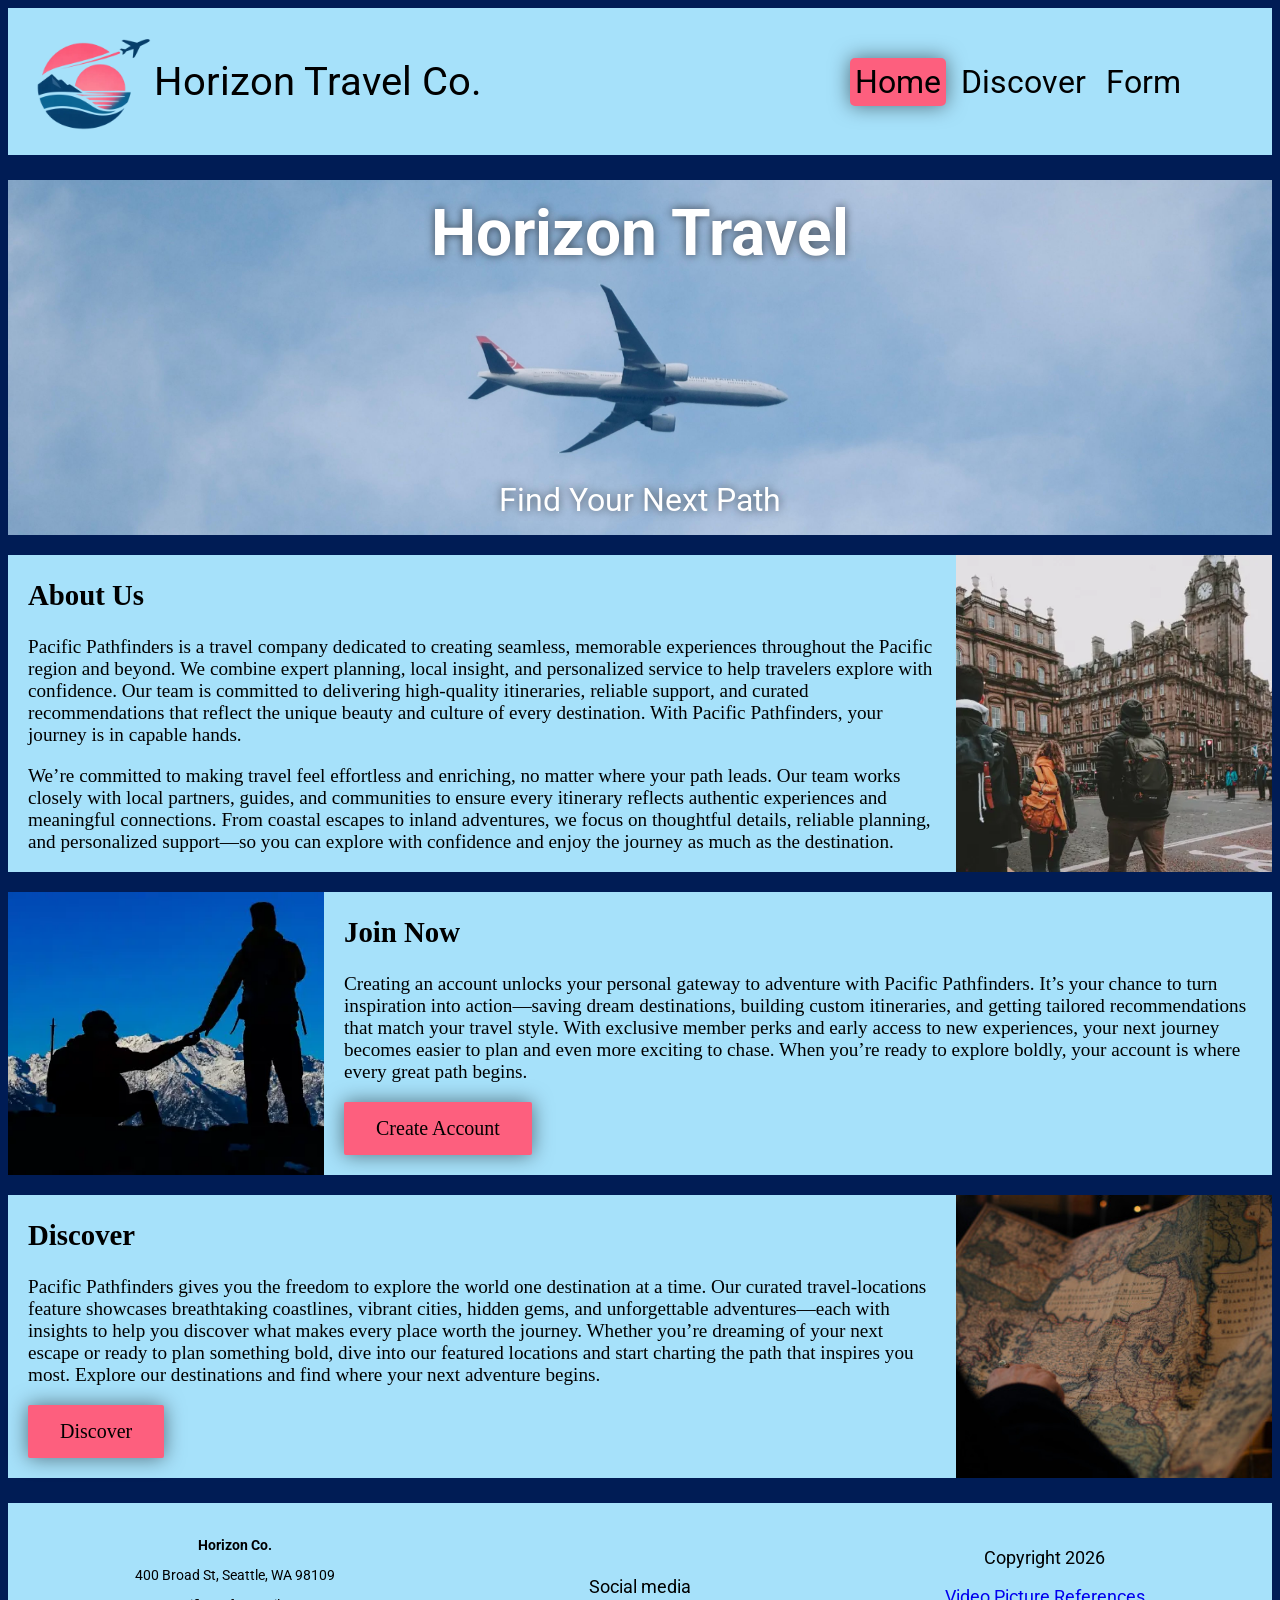
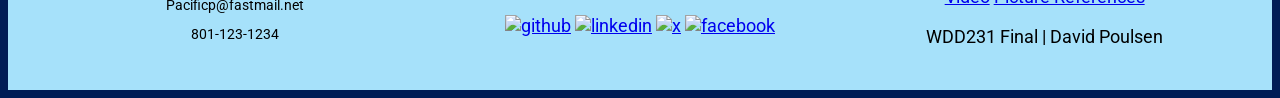
==== project/index.html @ b4367acd "Push" ====
<!DOCTYPE html>
<html lang="en">
<head>
    <meta charset="UTF-8">
    <meta name="viewport" content="width=device-width, initial-scale=1.0">
    <title>Pacific Pathfinders | Home page</title>
    <meta name="author" content="David Poulsen">
    <meta name="description" content="Discover stunning Pacific Northwest destinations, travel tips, and curated guides to help you plan meaningful adventures with Pacific Pathfinders.">

    <link href="styles/large.css" rel="stylesheet">
    <link href="styles/small.css" rel="stylesheet">
    <link rel="icon" type="image/x-icon" href="images/icon.ico">

    <link rel="preconnect" href="https://fonts.googleapis.com">
    <link rel="preconnect" href="https://fonts.gstatic.com" crossorigin>
    <link href="https://fonts.googleapis.com/css2?family=Archivo+Black&family=Roboto:ital,wght@0,100..900;1,100..900&display=swap" rel="stylesheet">

    <script src="scripts/toggle.js" defer></script>

    <meta property="og:title" content="Pacific Pathfinders">
    <meta property="og:image" content="https://github.com/AllanRedflame/wdd231/blob/main/final/images/space-needle.jpg?raw=true">
    <meta property="og:description" content="Website for Pacific Pathfinders. Discover locations and sign up for our services.">
    <meta property="og:url" content="https://allanredflame.github.io/wdd231/final/index.html">

    
</head>
<body>
    <header>
        <img src="images/horizon-travel-co.webp" alt="company logo">
        <span>Horizon Travel Co.</span>

        <button id="nav-toggle" aria-expanded="false" aria-controls="nav-menu">&#9776;</button>

        <nav id="nav-menu">
            <a href="index.html" id="home-a">Home</a>      
            <a href="discover.html">Discover</a>
            <a href="form.html">Form</a>
        </nav>

    </header>

    <main>

        <div class="hero-wrapper">
            <img src="images/hero.webp" alt="Hero Image" id="hero-img">

            <div id="hero-overlay">
            <h1>Horizon Travel</h1>
            <p class="cta-text">Find Your Next Path</p>
        </div>

        </div>


        <div id="about-div">
            <div>
                <h2>About Us</h2>
                <p>
                    Pacific Pathfinders is a travel company dedicated to creating 
                    seamless, memorable experiences throughout the Pacific region 
                    and beyond. We combine expert planning, local insight, and 
                    personalized service to help travelers explore with confidence. 
                    Our team is committed to delivering high‑quality itineraries, 
                    reliable support, and curated recommendations that reflect the 
                    unique beauty and culture of every destination. With Pacific 
                    Pathfinders, your journey is in capable hands.
                </p>

                <p>We’re committed to making travel feel effortless and enriching, 
                    no matter where your path leads. Our team works closely with 
                    local partners, guides, and communities to ensure every itinerary 
                    reflects authentic experiences and meaningful connections. 
                    From coastal escapes to inland adventures, we focus on thoughtful 
                    details, reliable planning, and personalized support—so you can 
                    explore with confidence and enjoy the journey as much as the 
                    destination.
                </p>
            </div>

            <img src="images/people-travel.webp" alt="Travel Photo" id="travel-photo" loading="lazy">
        </div>

        <div id="join-div">
            <img src="images/hikers.webp" alt="Hiker Image" id="hiker-photo" loading="lazy">

            <div>

                <h2>Join Now</h2>
                <p>
                    Creating an account unlocks your personal gateway to adventure with 
                    Pacific Pathfinders. It’s your chance to turn inspiration into 
                    action—saving dream destinations, building custom itineraries, and 
                    getting tailored recommendations that match your travel style. With 
                    exclusive member perks and early access to new experiences, your next 
                    journey becomes easier to plan and even more exciting to chase. 
                    When you’re ready to explore boldly, your account is where every 
                    great path begins.
                </p>
                <a href="form.html">Create Account</a>
            </div>
        </div>

        <div id="discover-div">

            <div>
                <h2>Discover</h2>

                <p>Pacific Pathfinders gives you the freedom to explore the world one 
                    destination at a time. Our curated travel‑locations feature showcases 
                    breathtaking coastlines, vibrant cities, hidden gems, and unforgettable 
                    adventures—each with insights to help you discover what makes every 
                    place worth the journey. Whether you’re dreaming of your next escape 
                    or ready to plan something bold, dive into our featured locations and 
                    start charting the path that inspires you most. Explore our destinations 
                    and find where your next adventure begins.
                </p>

                <a href="discover.html">Discover</a>
            </div>



            <img src="images/map-img.webp" alt="Map Image" id="map-photo" loading="lazy">

        </div>
    </main>

    <footer>
        <div id="footer-contact-info">
            <b>Horizon Co.</b>
            <p>400 Broad St, Seattle, WA 98109</p>
            <p>Pacificp@fastmail.net</p>
            <p>801-123-1234</p>
        </div>

        <div id="social-div">
            <p>Social media</p>
            <a href="https://github.com/AllanRedflame/wdd231"><img src="../images/github.svg" alt="github" id="github-icon"></a>
            <a href="https://www.linkedin.com/feed"><img src="../images/linkedin.svg" alt="linkedin" id="linkedin-icon"></a>
            <a href="https://x.com/"><img src="../images/xwebsite.svg" alt="x" id="x-icon"></a>
            <a href="https://www.facebook.com"><img src="../images/facebook.svg" alt="facebook" id="facebook-icon"></a>
        </div>

        <div id="copyright">
            <p>Copyright 2026</p>
            <a href="https://youtu.be/yFrEBeFDICo">Video</a>
            <a href="reference.html">Picture References</a>
            <p>WDD231 Final | David Poulsen</p>
        </div>

    </footer>
</body>
</html>
---- project/styles/large.css ----
@media only screen and (min-width: 800px) {

    :root {
        --main-color: #A6e1fa;
        --accent-color: #fd5f7e;
        --second-accent: #001c55;
        --main-font: "Roboto", sans-serif;
        --second-font: "Roboto", sans-serif;
    }

    header {
        background-color: var(--main-color);
        padding: 25px;
        display: flex;
        align-items: center;
        font-family: var(--main-font);
        margin-bottom: 25px;
    }

    header span {
        font-size: 250%;
    }

    #home-a {
        background-color: var(--accent-color);
        border-radius: 5px;
        box-shadow: 0 0 20px rgba(0, 0, 0, 0.5);

    }

    nav {
        margin-left: auto;
        margin-right: 5%;
        font-size: 200%;
    }

    nav a {
        padding: 5px;
        text-decoration: none;
        color: black;
        transition: 0.2s;
    }

    nav a:hover {
        background-color: var(--accent-color);
        border-radius: 5px;
        transition: 0.2s;
        box-shadow: 0 0 20px rgba(0, 0, 0, 0.5);


    }

    #hero-img {
        width: 100%;
    }

    header img {
        width: 10%;
    }

    main {
        margin-bottom: 25px;
    }

    main {
        position: relative;
        width: 100%;
    }

    .hero-wrapper {
        position: relative;
        width: 100%;
        margin: 0 auto;
        /* optional centering */
    }

    #hero-img {
        width: 100%;
        height: auto;
        display: block;
        margin-bottom: 20px;
        transition: 0.3s;

    }

    #hero-img:hover {
        opacity: 0.7;
        transition: 0.3s;
    }

    #hero-overlay {
        position: absolute;
        inset: 0;
        /* overlay matches image size */
        display: flex;
        flex-direction: column;
        justify-content: space-between;
        /* h1 at top, p at bottom */
        padding: 1rem;
        color: white;
        text-shadow: 0 0 10px rgba(0, 0, 0, 0.6);
        pointer-events: none;
        text-align: center;
        font-size: 200%;
        font-family: var(--main-font);
    }

    #hero-overlay h1,
    #hero-overlay p {
        margin: 0;
    }

    body {
        background-color: var(--second-accent);
    }

    footer {
        display: grid;
        grid-template-columns: 1fr 1fr 1fr;
        background-color: var(--main-color);
        font-family: var(--main-font);
        padding: 25px;
        font-size: 115%;
        align-items: center;
    }

    #video-link,
    #copyright,
    #social-div {
        margin-left: auto;
        margin-right: auto;
        text-align: center;
    }

    #footer-contact-info {
        text-align: center;
        font-size: 75%;
    }

    #social-div img:hover {
        transform: scale(1.2);
        transition: 0.3s;

    }

    #social-div a {

        transition: 0.3s;
    }

    #social-div img {
        width: 50px;
        transition: 0.3s;

    }

    #about-div {
        display: grid;
        grid-template-columns: 3fr 1fr;
        margin-bottom: 20px;

    }

    #about-div div {
        background-color: var(--main-color);
        font-size: 120%;
        padding-left: 20px;
        padding-right: 20px;

    }

    #travel-photo {

        width: 100%;
        height: auto;
        object-fit: cover;
        display: block;

        height: 100%;
        margin-left: auto;
        transition: 0.3s;
        background-color: var(--accent-color);
    }

    #travel-photo:hover {
        opacity: 0.7;
        transition: 0.3s;
    }

    #map-photo:hover {
        opacity: 0.7;
        transition: 0.3s;
    }

    #map-photo {
        width: 100%;
        height: auto;
        object-fit: cover;
        display: block;

        height: 100%;
        margin-left: auto;
        transition: 0.3s;
        background-color: var(--accent-color);
    }

    #hiker-photo:hover {
        opacity: 0.7;
        transition: 0.3s;
    }

    #hiker-photo {
        width: 100%;
        height: auto;
        object-fit: cover;
        display: block;

        height: 100%;
        margin-left: auto;
        transition: 0.3s;
        background-color: var(--accent-color);
    }

    #join-div {
        display: grid;
        grid-template-columns: 1fr 3fr;
        margin-bottom: 20px;
        font-size: 120%;
    }

    #join-div div {
        background-color: var(--main-color);
        padding-left: 20px;
        padding-right: 20px;
        padding-bottom: 20px;
    }


    #join-div a {
        background-color: var(--accent-color);
        border: none;
        padding: 15px 32px;
        text-align: center;
        text-decoration: none;
        display: inline-block;
        font-size: 20px;
        cursor: pointer;
        transition: 0.3s;
        box-shadow: 0 0 20px rgba(0, 0, 0, 0.5);
        border-radius: 2px;
        text-decoration: none;
        color: black;
    }

    #join-div a:hover {
        background-color: #fd5f7e;
        transition: 0.3s;

    }

    #discover-div {
        display: grid;
        grid-template-columns: 3fr 1fr;
        font-size: 120%;
    }

    #discover-div div {
        background-color: var(--main-color);
        padding-left: 20px;
        padding-right: 20px;
        padding-bottom: 20px;
    }

    #discover-div a {
        background-color: var(--accent-color);
        border: none;
        padding: 15px 32px;
        text-align: center;
        text-decoration: none;
        display: inline-block;
        font-size: 20px;
        cursor: pointer;
        transition: 0.3s;
        box-shadow: 0 0 20px rgba(0, 0, 0, 0.5);
        border-radius: 2px;
    }

    #discover-div a:hover {
        background-color: #fe4369;
        transition: 0.3s;
    }

    #discover-div a {
        text-decoration: none;
        color: black;
    }

    #nav-toggle {
        display: none;
    }

    #nav-toggle {
        display: none;
    }

    #nav-menu {
        display: flex !important;
        flex-direction: row;
        gap: 10px;
    }



































    #locations-section {
        padding: 2rem;
        color: white;
        font-family: var(--second-font);
    }

    #locations-container {
        display: grid;
        grid-template-columns: repeat(auto-fit, minmax(260px, 1fr));
        gap: 1.5rem;
        margin-top: 1.5rem;
    }










    .location-card {
        background-color: var(--main-color);
        padding: 1.5rem;
        border-radius: 10px;
        box-shadow: 0 0 15px rgba(0, 0, 0, 0.25);
        transition: transform 0.3s ease, box-shadow 0.3s ease;
        color: black;
    }

    .location-card:hover {
        transform: translateY(-5px);
        box-shadow: 0 0 25px rgba(0, 0, 0, 0.35);
    }

    .location-card h3 {
        font-family: var(--main-font);
        margin-bottom: 0.5rem;
        font-size: 1.4rem;
    }

    .location-card p {
        margin: 0.3rem 0;
        font-size: 1rem;
    }

    .location-card button {
        margin-top: 0.8rem;
        padding: 10px 15px;
        border: none;
        border-radius: 5px;
        cursor: pointer;
        font-family: var(--second-font);
        font-size: 1rem;
        transition: 0.3s;
    }

    .details-btn {
        background-color: var(--second-accent);
        color: white;
    }

    .details-btn:hover {
        background-color: #44c7c7;
    }

    .favorite-btn {
        background-color: var(--accent-color);
        color: white;
        margin-left: 10px;
    }

    .favorite-btn:hover {
        background-color: #003077;
    }


    .modal {
        position: fixed;
        inset: 0;
        background: rgba(0, 0, 0, 0.6);
        display: flex;
        justify-content: center;
        align-items: center;
        opacity: 0;
        pointer-events: none;
        transition: opacity 0.3s ease;
        z-index: 2000;
    }

    .modal.open {
        opacity: 1;
        pointer-events: auto;
    }

    .modal-content {
        background-color: var(--main-color);
        padding: 2rem;
        border-radius: 10px;
        width: 90%;
        max-width: 450px;
        box-shadow: 0 0 25px rgba(0, 0, 0, 0.4);
        animation: modalSlide 0.3s ease;
    }

    @keyframes modalSlide {
        from {
            transform: translateY(-20px);
            opacity: 0;
        }

        to {
            transform: translateY(0);
            opacity: 1;
        }
    }

    #modal-close {
        background: none;
        border: none;
        font-size: 2rem;
        float: right;
        cursor: pointer;
        color: var(--accent-color);
    }

    #modal-title {
        font-family: var(--main-font);
        font-size: 1.8rem;
        margin-bottom: 1rem;
    }

    .modal-content p {
        font-size: 1.1rem;
        margin: 0.5rem 0;
    }

    #locations-section {
        padding: 2rem;
        color: white;
        font-family: var(--second-font);
    }

    #locations-container {
        display: grid;
        grid-template-columns: repeat(auto-fit, minmax(260px, 1fr));
        gap: 1.5rem;
        margin-top: 1.5rem;
    }

    .location-card {
        background-color: var(--main-color);
        padding: 1.5rem;
        border-radius: 10px;
        box-shadow: 0 0 15px rgba(0, 0, 0, 0.25);
        transition: transform 0.3s ease, box-shadow 0.3s ease;
        color: black;
    }

    .location-card:hover {
        transform: translateY(-5px);
        box-shadow: 0 0 25px rgba(0, 0, 0, 0.35);
    }

    .location-card h3 {
        font-family: var(--main-font);
        margin-bottom: 0.5rem;
        font-size: 1.4rem;
    }

    .location-card p {
        margin: 0.3rem 0;
        font-size: 1rem;
    }

    .location-card button {
        margin-top: 0.8rem;
        padding: 8px 13px;
        border: none;
        border-radius: 5px;
        cursor: pointer;
        font-family: var(--second-font);
        font-size: 1rem;
        transition: 0.3s;
    }

    .details-btn {
        background-color: var(--second-accent);
        color: white;
    }

    .details-btn:hover {
        background-color: #44c7c7;
    }

    .favorite-btn {
        background-color: var(--accent-color);
        color: white;
        margin-left: 10px;
    }

    .favorite-btn:hover {
        background-color: #003077;
    }

    .modal {
        position: fixed;
        inset: 0;
        background: rgba(0, 0, 0, 0.6);
        display: flex;
        justify-content: center;
        align-items: center;
        opacity: 0;
        pointer-events: none;
        transition: opacity 0.3s ease;
        z-index: 2000;
    }

    .modal.open {
        opacity: 1;
        pointer-events: auto;
    }

    .modal-content {
        background-color: var(--main-color);
        padding: 2rem;
        border-radius: 10px;
        width: 90%;
        max-width: 450px;
        box-shadow: 0 0 25px rgba(0, 0, 0, 0.4);
        animation: modalSlide 0.3s ease;
    }

    @keyframes modalSlide {
        from {
            transform: translateY(-20px);
            opacity: 0;
        }

        to {
            transform: translateY(0);
            opacity: 1;
        }
    }

    #modal-close {
        background: none;
        border: none;
        font-size: 2rem;
        float: right;
        cursor: pointer;
        color: var(--accent-color);
    }

    #modal-title {
        font-family: var(--main-font);
        font-size: 1.8rem;
        margin-bottom: 1rem;
    }

    .modal-content p {
        font-size: 1.1rem;
        margin: 0.5rem 0;
    }

    #discover-a {
        background-color: var(--accent-color);
        border-radius: 5px;
        color: white;
    }

    #form-a {
        background-color: var(--accent-color);
        border-radius: 5px;
        color: white;
    }

    #join-main {
        background-color: var(--main-color);
        padding: 2rem;
        max-width: 600px;
        margin: 0 auto;
        display: grid;
        grid-template-columns: 1fr;
        gap: 1rem;
        padding: 3rem 6rem;
        margin-bottom: 40px;
    }

    #locations-section h1 {
        text-align: center;
        background-color: var(--main-color);
        color: black;
        margin-left: 35%;
        margin-right: 35%;
        padding: 10px;
        border-radius: 4px;
        ;
    }

    .input-box,
    label {
        font-family: var(--second-font);
        color: black;
    }

    input[type="text"],
    input[type="email"],
    input[type="password"] {
        width: 100%;
        padding: 12px 14px;
        margin-top: 6px;
        margin-bottom: 16px;
        border: 2px solid var(--main-color);
        border-radius: 6px;
        background-color: #f8f8f8;
        font-size: 1rem;
        font-family: var(--second-font);
        transition: border-color 0.3s ease, box-shadow 0.3s ease;
    }

    #submit-button {
        background-color: var(--accent-color);
        border: none;
        padding: 15px 32px;
        text-align: center;
        text-decoration: none;
        display: inline-block;
        font-size: 16px;
        cursor: pointer;
        transition: 0.3s;
        box-shadow: 0 0 20px rgba(0, 0, 0, 0.5);
        border-radius: 2px;
    }

    #thank-you-div {
        background-color: var(--main-color);
        text-align: center;
        padding: 10px;
    }


}
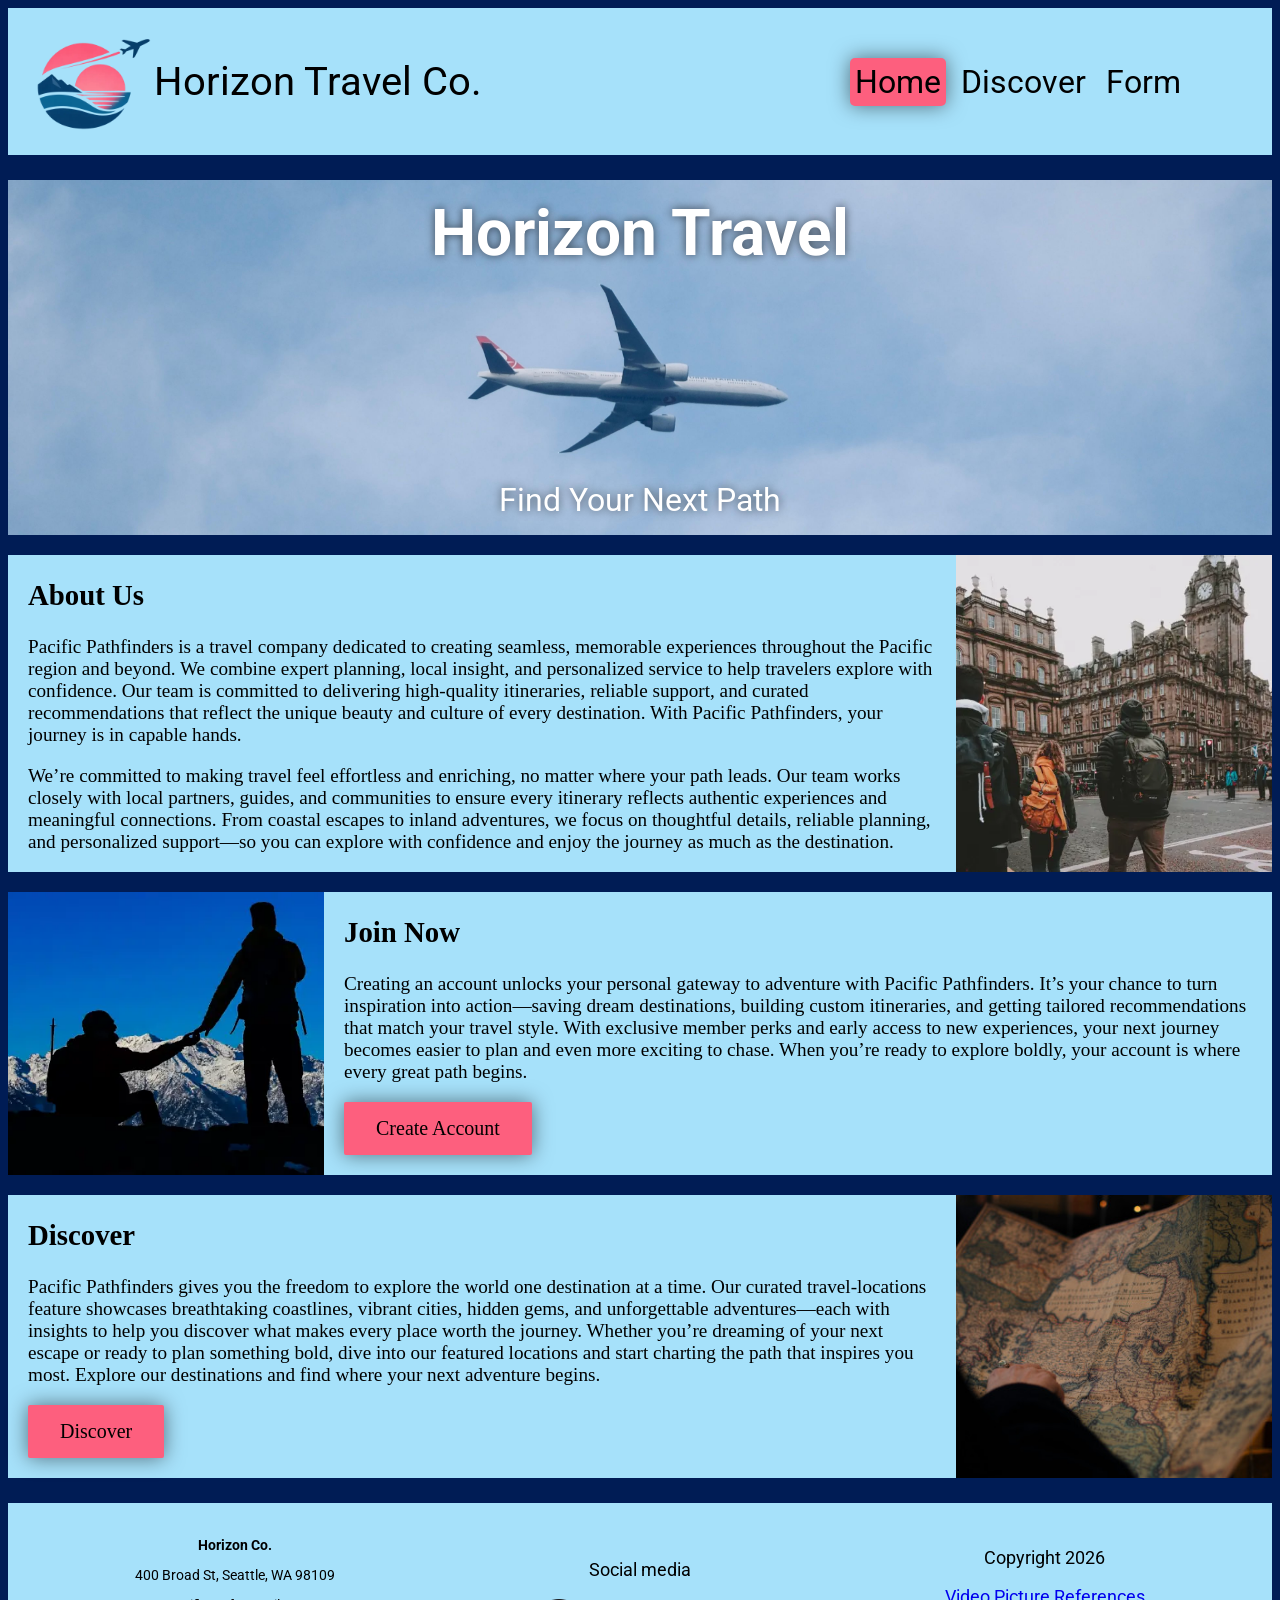
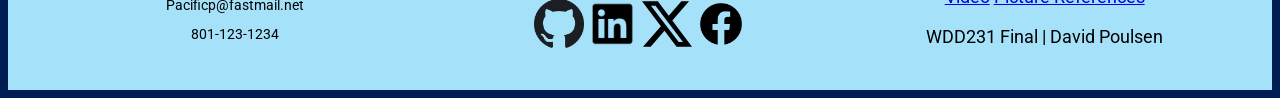
==== commit cb14b132: "Fixing icon tags" ====
--- a/project/index.html
+++ b/project/index.html
@@ -135,10 +135,10 @@
 
         <div id="social-div">
             <p>Social media</p>
-            <a href="https://github.com/AllanRedflame/wdd231"><img src="../images/github.svg" alt="github" id="github-icon"></a>
-            <a href="https://www.linkedin.com/feed"><img src="../images/linkedin.svg" alt="linkedin" id="linkedin-icon"></a>
-            <a href="https://x.com/"><img src="../images/xwebsite.svg" alt="x" id="x-icon"></a>
-            <a href="https://www.facebook.com"><img src="../images/facebook.svg" alt="facebook" id="facebook-icon"></a>
+            <a href="https://github.com/AllanRedflame/wdd231"><img src="images/github.svg" alt="github" id="github-icon"></a>
+            <a href="https://www.linkedin.com/feed"><img src="images/linkedin.svg" alt="linkedin" id="linkedin-icon"></a>
+            <a href="https://x.com/"><img src="images/xwebsite.svg" alt="x" id="x-icon"></a>
+            <a href="https://www.facebook.com"><img src="images/facebook.svg" alt="facebook" id="facebook-icon"></a>
         </div>
 
         <div id="copyright">
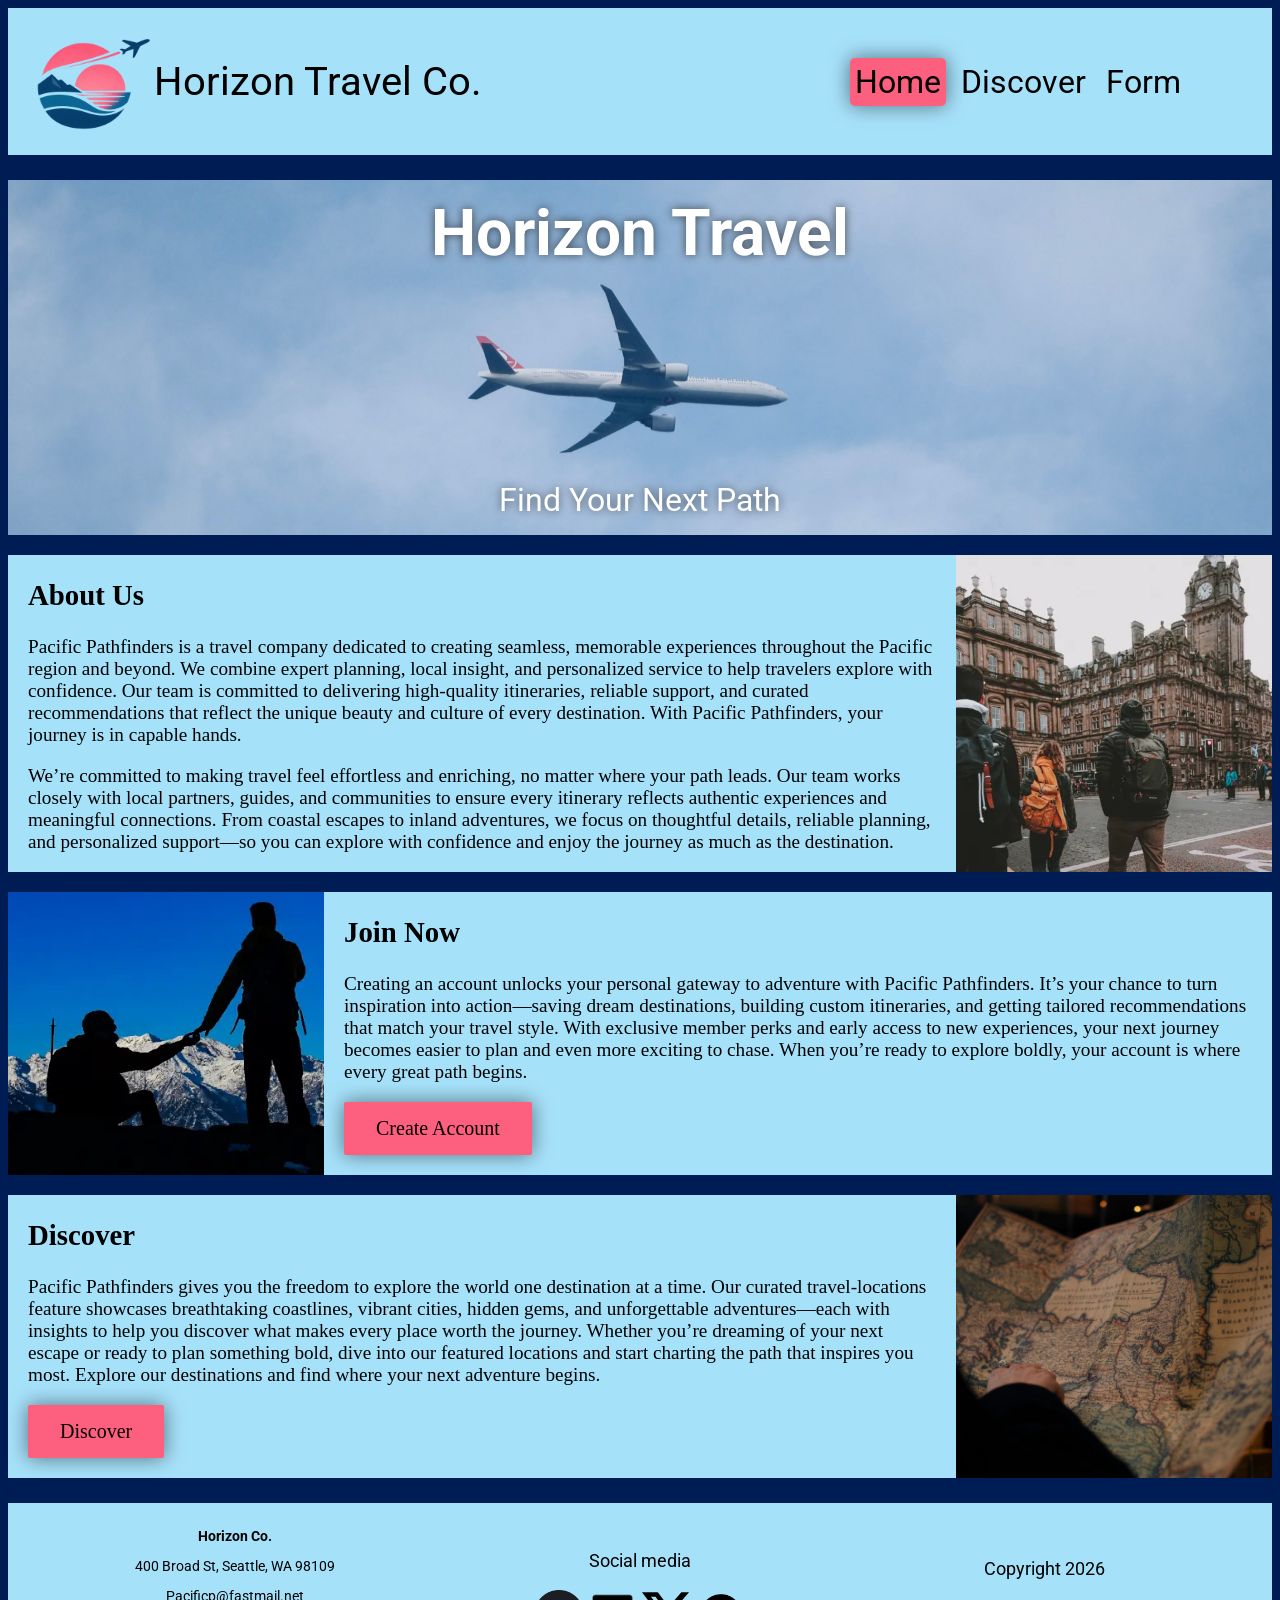
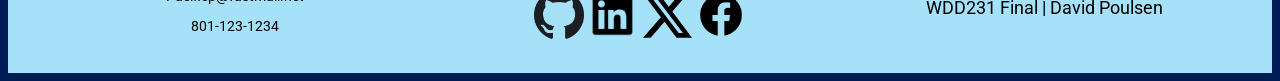
==== commit 9c33779b: "Deleting a few more tags" ====
--- a/project/index.html
+++ b/project/index.html
@@ -143,8 +143,7 @@
 
         <div id="copyright">
             <p>Copyright 2026</p>
-            <a href="https://youtu.be/yFrEBeFDICo">Video</a>
-            <a href="reference.html">Picture References</a>
+
             <p>WDD231 Final | David Poulsen</p>
         </div>
 
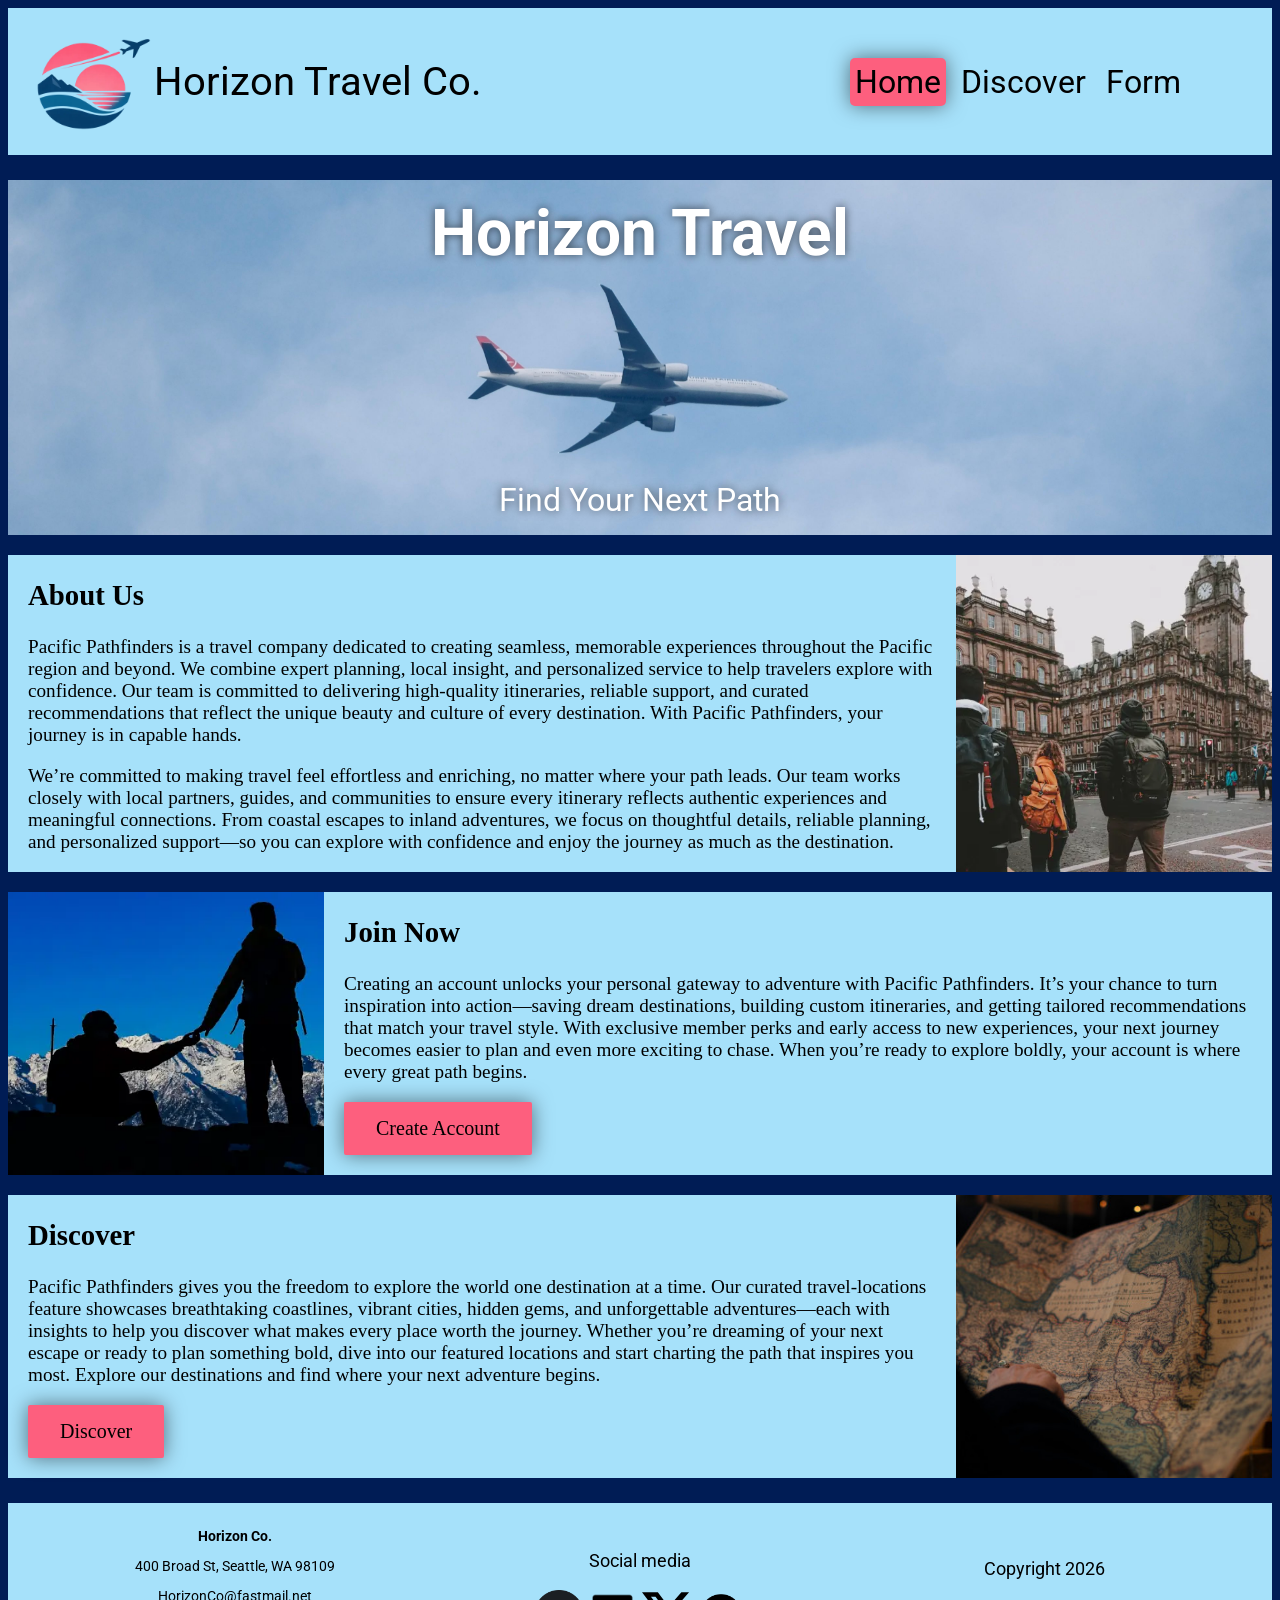
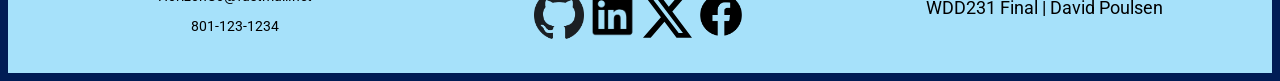
==== commit bd666f1a: "Updating more elements in footer" ====
--- a/project/index.html
+++ b/project/index.html
@@ -17,10 +17,10 @@
 
     <script src="scripts/toggle.js" defer></script>
 
-    <meta property="og:title" content="Pacific Pathfinders">
-    <meta property="og:image" content="https://github.com/AllanRedflame/wdd231/blob/main/final/images/space-needle.jpg?raw=true">
-    <meta property="og:description" content="Website for Pacific Pathfinders. Discover locations and sign up for our services.">
-    <meta property="og:url" content="https://allanredflame.github.io/wdd231/final/index.html">
+    <meta property="og:title" content="Horizon Travel Co.">
+    <meta property="og:image" content="https://allanredflame.github.io/wdd131/project/images/space-needle.webp">
+    <meta property="og:description" content="Website for Horizon Travel Co.. Discover locations and sign up for our services.">
+    <meta property="og:url" content="https://allanredflame.github.io/wdd131/project/index.html">
 
     
 </head>
@@ -129,16 +129,16 @@
         <div id="footer-contact-info">
             <b>Horizon Co.</b>
             <p>400 Broad St, Seattle, WA 98109</p>
-            <p>Pacificp@fastmail.net</p>
+            <p>HorizonCo@fastmail.net</p>
             <p>801-123-1234</p>
         </div>
 
         <div id="social-div">
             <p>Social media</p>
-            <a href="https://github.com/AllanRedflame/wdd231"><img src="images/github.svg" alt="github" id="github-icon"></a>
-            <a href="https://www.linkedin.com/feed"><img src="images/linkedin.svg" alt="linkedin" id="linkedin-icon"></a>
-            <a href="https://x.com/"><img src="images/xwebsite.svg" alt="x" id="x-icon"></a>
-            <a href="https://www.facebook.com"><img src="images/facebook.svg" alt="facebook" id="facebook-icon"></a>
+            <a href="https://github.com/AllanRedflame/wdd231"><img src="images/github.svg" alt="github" id="github-icon" loading="lazy"></a>
+            <a href="https://www.linkedin.com/feed"><img src="images/linkedin.svg" alt="linkedin" id="linkedin-icon" loading="lazy"></a>
+            <a href="https://x.com/"><img src="images/xwebsite.svg" alt="x" id="x-icon" loading="lazy"></a>
+            <a href="https://www.facebook.com"><img src="images/facebook.svg" alt="facebook" id="facebook-icon" loading="lazy"></a>
         </div>
 
         <div id="copyright">
--- a/project/styles/large.css
+++ b/project/styles/large.css
@@ -5,7 +5,6 @@
         --accent-color: #fd5f7e;
         --second-accent: #001c55;
         --main-font: "Roboto", sans-serif;
-        --second-font: "Roboto", sans-serif;
     }
 
     header {
@@ -346,7 +345,7 @@
     #locations-section {
         padding: 2rem;
         color: white;
-        font-family: var(--second-font);
+        font-family: var(--main-font);
     }
 
     #locations-container {
@@ -396,7 +395,7 @@
         border: none;
         border-radius: 5px;
         cursor: pointer;
-        font-family: var(--second-font);
+        font-family: var(--main-font);
         font-size: 1rem;
         transition: 0.3s;
     }
@@ -412,7 +411,7 @@
 
     .favorite-btn {
         background-color: var(--accent-color);
-        color: white;
+        color: black;
         margin-left: 10px;
     }
 
@@ -484,7 +483,7 @@
     #locations-section {
         padding: 2rem;
         color: white;
-        font-family: var(--second-font);
+        font-family: var(--main-font);
     }
 
     #locations-container {
@@ -525,7 +524,7 @@
         border: none;
         border-radius: 5px;
         cursor: pointer;
-        font-family: var(--second-font);
+        font-family: var(--main-font);
         font-size: 1rem;
         transition: 0.3s;
     }
@@ -612,13 +611,13 @@
     #discover-a {
         background-color: var(--accent-color);
         border-radius: 5px;
-        color: white;
+        color: black;
     }
 
     #form-a {
         background-color: var(--accent-color);
         border-radius: 5px;
-        color: white;
+        color: black;
     }
 
     #join-main {
@@ -646,7 +645,7 @@
 
     .input-box,
     label {
-        font-family: var(--second-font);
+        font-family: var(--main-font);
         color: black;
     }
 
@@ -661,7 +660,7 @@
         border-radius: 6px;
         background-color: #f8f8f8;
         font-size: 1rem;
-        font-family: var(--second-font);
+        font-family: var(--main-font);
         transition: border-color 0.3s ease, box-shadow 0.3s ease;
     }
 
--- a/project/styles/small.css
+++ b/project/styles/small.css
@@ -0,0 +1,471 @@
+@media screen and (max-width: 799px) {
+
+    :root {
+        --main-color: #A6e1fa;
+        --accent-color: #fd5f7e;
+        --second-accent: #001c55;
+        --main-font: "Roboto", sans-serif;
+
+    }
+
+    header {
+        background-color: var(--main-color);
+        padding: 25px;
+        display: flex;
+        align-items: center;
+        font-family: var(--main-font);
+        margin-bottom: 25px;
+        position: relative;
+    }
+
+    header span {
+        font-size: 100%;
+    }
+
+    #home-a {
+        background-color: var(--accent-color);
+        border-radius: 5px;
+        color: white;
+    }
+
+    nav {
+        margin-left: auto;
+        margin-right: 5%;
+        font-size: 55%;
+    }
+
+    nav a {
+        padding: 5px;
+        text-decoration: none;
+        color: black;
+        transition: 0.2s;
+    }
+
+    #hero-img {
+        width: 100%;
+    }
+
+    header img {
+        width: 15%;
+    }
+
+    main {
+        margin-bottom: 25px;
+        position: relative;
+        width: 100%;
+    }
+
+    .hero-wrapper {
+        position: relative;
+        width: 100%;
+        margin: 0 auto;    /* optional centering */
+    }
+
+    #hero-img {
+        width: 100%;
+        height: auto;
+        display: block;
+        margin-bottom: 20px;
+        transition: 0.3s;
+
+    }
+
+    #hero-overlay {
+        position: absolute;
+        inset: 0;                 /* overlay matches image size */
+        display: flex;
+        flex-direction: column;
+        justify-content: space-between; /* h1 at top, p at bottom */
+        padding: 1rem;
+        color: white;
+        text-shadow: 0 0 10px rgba(0,0,0,0.6);
+        pointer-events: none;
+        text-align: center;
+        font-size: 80%;
+        font-family: var(--main-font);
+    }
+
+    #hero-overlay h1, #hero-overlay p {
+        margin: 0;
+    }
+
+    body {
+        background-color: var(--second-accent);
+    }
+
+    footer {
+        display: grid;
+        grid-template-columns: 1fr 1fr 1fr;
+        background-color: var(--main-color);
+        font-family: var(--main-font);
+        padding: 25px;
+        font-size: 45%;
+        align-items: center; 
+    }
+
+    #video-link, #copyright, #social-div {
+        margin-left: auto;
+        margin-right: auto;
+        text-align: center;
+    }
+
+    #footer-contact-info {
+        text-align: center;
+        font-size: 45%;
+    }
+
+    #social-div a {
+
+        transition: 0.3s;
+    }
+
+    #social-div img {
+        width: 15px;
+    }
+
+    #about-div {
+        display: grid;
+        grid-template-columns: 1fr 1fr;
+        margin-bottom: 20px;
+
+    }
+
+    #about-div div {
+        background-color: var(--main-color);
+        font-size: 55%;
+        padding-left: 20px;
+        padding-right: 20px;
+
+    }
+
+    #travel-photo {
+
+        width: 100%;
+        height: auto;
+        object-fit: cover;
+        display: block;
+
+        height: 100%;
+        margin-left: auto;
+        transition: 0.3s;
+        background-color: var(--accent-color);
+    }
+
+    #map-photo {
+        width: 100%;
+        height: auto;
+        object-fit: cover;
+        display: block;
+
+        height: 100%;
+        margin-left: auto;
+        transition: 0.3s;
+        background-color: var(--accent-color);    
+    }
+
+    #hiker-photo {
+        width: 100%;
+        height: auto;
+        object-fit: cover;
+        display: block;
+
+        height: 100%;
+        margin-left: auto;
+        transition: 0.3s;
+        background-color: var(--accent-color);
+    }
+
+    #join-div {
+        display: grid;
+        grid-template-columns: 1fr 1fr;
+        margin-bottom: 20px;
+        font-size: 55%;
+    }
+
+    #join-div div {
+        background-color: var(--main-color);
+        padding-left: 15px;
+        padding-right: 15px;
+        padding-bottom: 15px;
+    }
+
+    #join-div a {
+        text-decoration: none;
+        color:black;
+        
+    }
+
+    #join-div div a {
+        background-color: var(--accent-color);
+        border: none;
+        padding: 8px 14px;
+        text-align: center;
+        text-decoration: none;
+        display: inline-block;
+        font-size: 0.8rem;
+        cursor: pointer;
+        transition: 0.3s;
+        box-shadow: 0 0 20px rgba(0, 0, 0, 0.5);
+        border-radius: 2px;
+    }
+
+    #discover-div {
+        display: grid;
+        grid-template-columns: 1fr 1fr;
+        font-size: 55%;
+    }
+
+    #discover-div div {
+        background-color: var(--main-color);
+        padding-left: 15px;
+        padding-right: 15px;
+        padding-bottom: 15px;
+    }
+
+    #discover-div a {
+        background-color: var(--accent-color);
+        border: none;
+        padding: 8px 14px;
+        text-align: center;
+        text-decoration: none;
+        display: inline-block;
+        font-size: 0.8rem;
+        cursor: pointer;
+        transition: 0.3s;
+        box-shadow: 0 0 20px rgba(0, 0, 0, 0.5);
+        border-radius: 2px;
+    }
+
+    #discover-div a {
+        text-decoration: none;
+        color: black;
+    }
+
+    #nav-toggle {
+        background: none;
+        border: none;
+        font-size: 2rem;
+        cursor: pointer;
+        margin-left: auto;
+    }
+
+    #nav-menu.open {
+        visibility: visible;
+        opacity: 1;
+        transform: translate(-50%, 0);
+        pointer-events: auto;
+    }
+
+    #nav-menu {
+        display: flex;
+        flex-direction: column;
+        text-align: center;
+
+        visibility: hidden;
+        opacity: 0;
+        transform: translateY(-10px);
+        transition: transform 0.3s ease, opacity 0.3s ease;
+
+        position: absolute;
+        top: 100%;
+        left: 50%;
+        transform-origin: top;
+        width: 100%;
+        max-width: 300px;        
+        padding: 20px;
+        gap: 15px;
+
+        background: var(--main-color);
+        box-shadow: 0 4px 20px rgba(0,0,0,0.2);
+        z-index: 1000;
+
+        pointer-events: none;
+        transform: translate(-50%, -10px);
+    }
+
+    #join-main {
+        background-color: var(--main-color);
+        padding: 1.5rem 2rem;   /* wider horizontal padding */
+        width: 90%;
+        max-width: 500px;
+        margin: 0 auto;
+        display: flex;
+        flex-direction: column;
+        gap: 1.2rem;
+        border-radius: 8px;
+    }
+
+    .input-box {
+        display: flex;
+        flex-direction: column;
+        align-items: center;
+        margin-bottom: 1rem;
+
+        width: 100%;
+        max-width: 400px;   /* centers the whole block */
+        margin-left: auto;
+        margin-right: auto;
+    }
+
+    label {
+        width: 90%;
+        max-width: 350px;
+        margin-left: auto;
+        margin-right: auto;
+        text-align: left;
+        display: block;
+    }
+
+    input[type="text"],
+    input[type="email"],
+    input[type="password"] {
+        width: 90%;
+        max-width: 350px;
+        margin-left: auto;
+        margin-right: auto;
+
+        padding: 12px;
+        border: 2px solid var(--main-color);
+        border-radius: 6px;
+        background-color: #f8f8f8;
+        font-size: 1rem;
+        font-family: var(--main-font);
+    }
+
+    nav a {
+        background-color: #0f8e8f;
+        border-radius: 2px;;
+    }
+
+
+    #submit-button {
+        width: 100%;
+        padding: 14px;
+        font-size: 1.1rem;
+        background-color: var(--second-accent);
+        border: none;
+        border-radius: 6px;
+        cursor: pointer;
+        color: white;
+        box-shadow: 0 0 15px rgba(0,0,0,0.3);
+        transition: background-color 0.3s ease;
+        margin-top: 10px;
+    }
+
+    #submit-button:hover {
+        background-color: #44c7c7;
+    }
+
+    /* Thank You Page Small View */
+    #thank-you-div {
+        background-color: var(--main-color);
+        padding: 1.5rem;
+        margin: 1rem;
+        border-radius: 8px;
+        text-align: center;
+        font-family: var(--main-font);
+        font-size: 1.1rem;
+    }
+
+
+#locations-section h1 {
+        text-align: center;
+        font-family: var(--main-font);
+        font-size: 1.6rem;
+        margin-bottom: 1rem;
+        color: white;
+    }
+
+    /* Locations Grid */
+    #locations-container {
+        display: grid;
+        grid-template-columns: 1fr; /* single column on mobile */
+        gap: 1.2rem;
+        padding: 0 1rem;
+    }
+
+    /* Location Cards */
+    .location-card {
+        background-color: var(--main-color);
+        padding: 1rem;
+        border-radius: 10px;
+        box-shadow: 0 0 15px rgba(0,0,0,0.25);
+        color: black;
+        text-align: center;
+        transition: transform 0.3s ease, box-shadow 0.3s ease;
+    }
+
+    .location-card h3 {
+        font-family: var(--main-font);
+        font-size: 1.3rem;
+        margin-bottom: 0.5rem;
+    }
+
+    .location-card p {
+        font-size: 0.95rem;
+        margin: 0.3rem 0;
+        font-family: var(--main-font);
+    }
+
+    .location-card button {
+        margin-top: 0.8rem;
+        padding: 10px 15px;
+        border: none;
+        border-radius: 5px;
+        cursor: pointer;
+        font-family: var(--main-font);
+        font-size: 1rem;
+        transition: 0.3s;
+        width: 100%; 
+    }
+
+    .details-btn {
+        background-color: var(--second-accent);
+        color: white;
+    }
+
+    .favorite-btn {
+        background-color: var(--accent-color);
+        color: black;
+        margin-top: 0.5rem;
+    }
+
+    .modal-content {
+        width: 90%;
+        max-width: 350px;
+        padding: 1.5rem;
+        border-radius: 10px;
+        background-color: var(--main-color);
+        text-align: center;
+        display: block;       
+        position: relative;
+    }
+
+    #modal-title {
+        font-family: var(--main-font);
+        font-size: 1.5rem;
+        margin-bottom: 1rem;
+    }
+
+    .modal-content p {
+        font-size: 1rem;
+        margin: 0.4rem 0;
+        font-family: var(--main-font);
+    }
+
+    .modal[aria-hidden="true"] {
+        display: none;
+    }
+
+    #modal-close {
+        position: absolute;
+        top: 10px;
+        right: 10px;
+        font-size: 2rem;
+        color: var(--accent-color);
+        background: none;
+        border: none;
+        cursor: pointer;
+    }
+    
+}
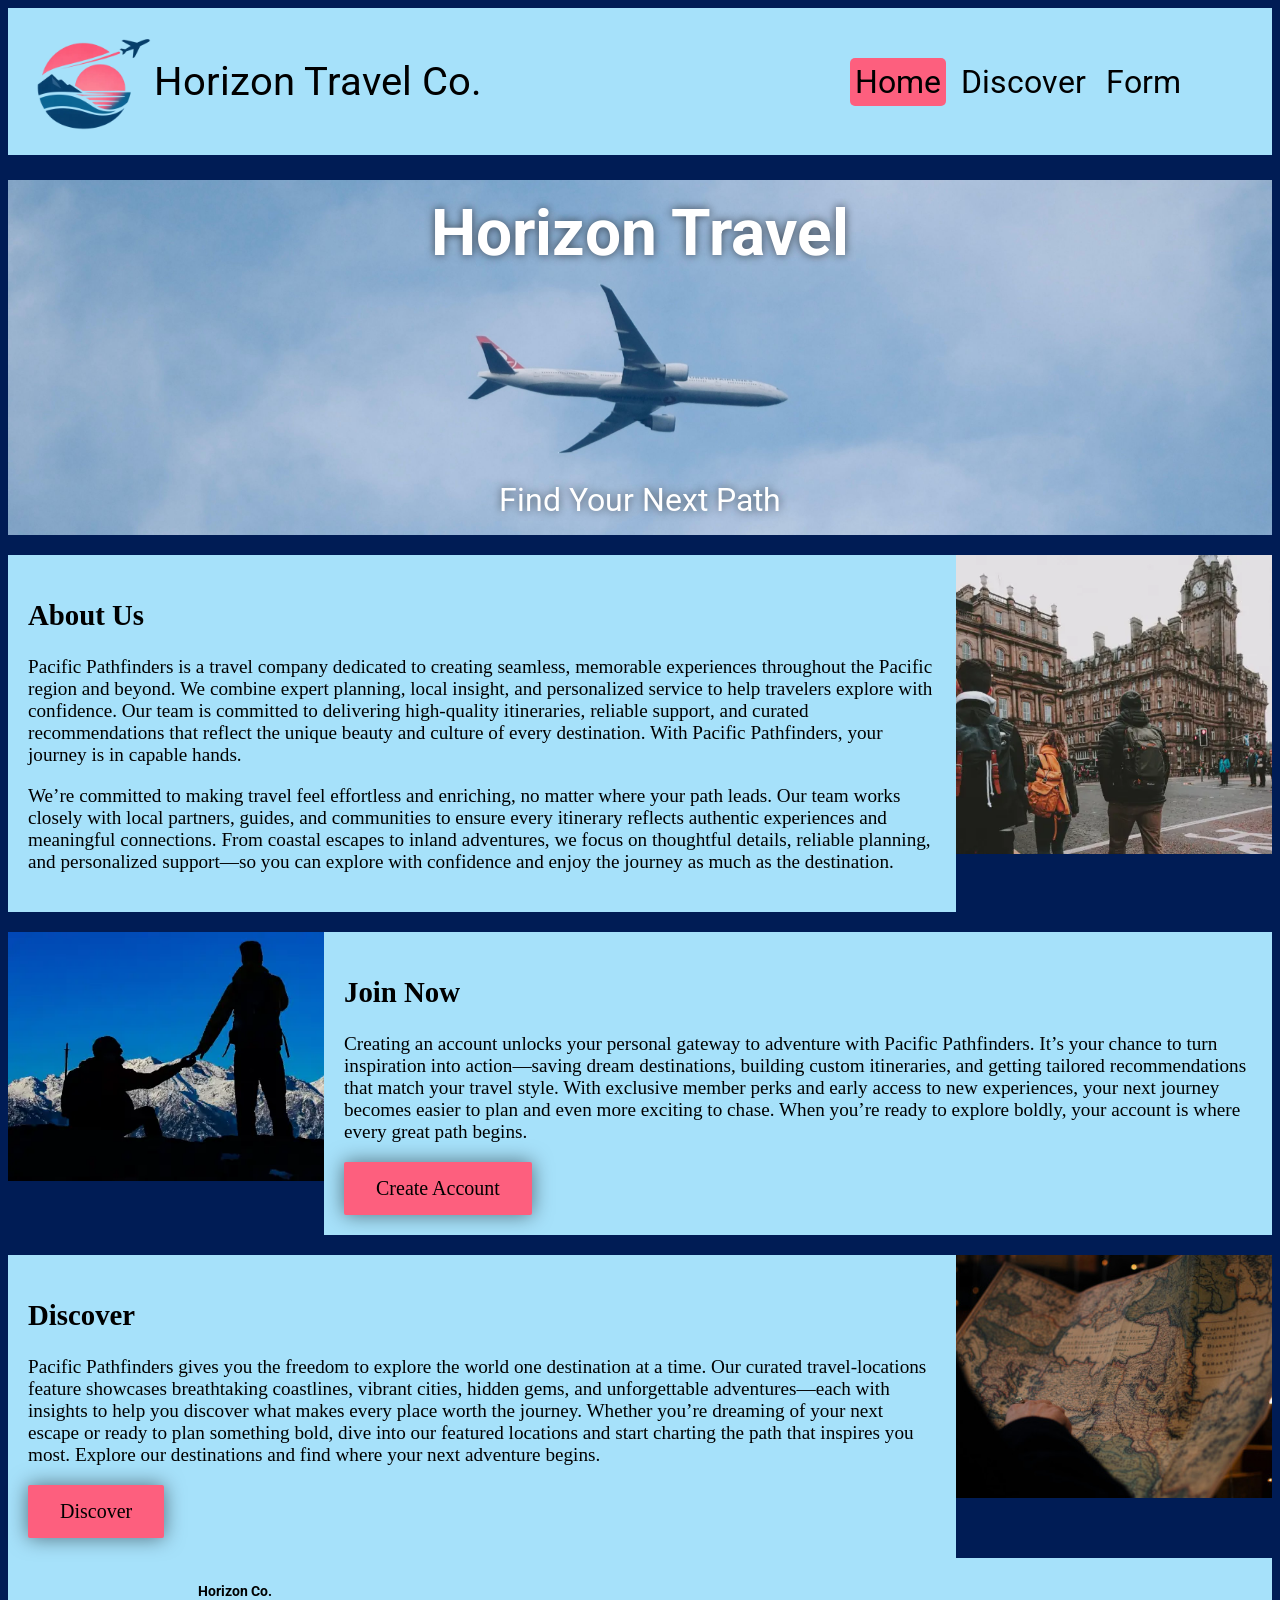
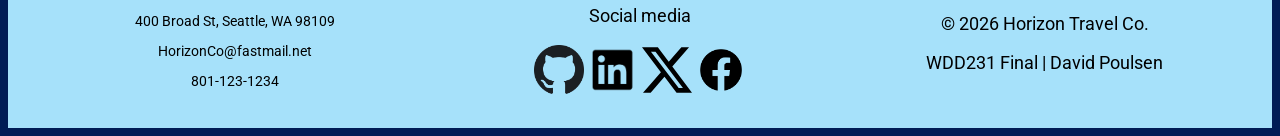
==== commit 24794035: "Adjusting footer content" ====
--- a/project/index.html
+++ b/project/index.html
@@ -142,7 +142,8 @@
         </div>
 
         <div id="copyright">
-            <p>Copyright 2026</p>
+                        <p>&copy; 2026 Horizon Travel Co.</p>
+
 
             <p>WDD231 Final | David Poulsen</p>
         </div>
--- a/project/styles/large.css
+++ b/project/styles/large.css
@@ -7,6 +7,10 @@
         --main-font: "Roboto", sans-serif;
     }
 
+    body {
+        background-color: var(--second-accent);
+    }
+
     header {
         background-color: var(--main-color);
         padding: 25px;
@@ -16,21 +20,21 @@
         margin-bottom: 25px;
     }
 
+    header img {
+        width: 10%;
+    }
+
     header span {
         font-size: 250%;
-    }
-
-    #home-a {
-        background-color: var(--accent-color);
-        border-radius: 5px;
-        box-shadow: 0 0 20px rgba(0, 0, 0, 0.5);
-
     }
 
     nav {
         margin-left: auto;
         margin-right: 5%;
         font-size: 200%;
+        display: flex !important;
+        flex-direction: row;
+        gap: 10px;
     }
 
     nav a {
@@ -43,34 +47,25 @@
     nav a:hover {
         background-color: var(--accent-color);
         border-radius: 5px;
-        transition: 0.2s;
         box-shadow: 0 0 20px rgba(0, 0, 0, 0.5);
-
-
-    }
-
-    #hero-img {
-        width: 100%;
-    }
-
-    header img {
-        width: 10%;
-    }
-
-    main {
-        margin-bottom: 25px;
-    }
-
-    main {
-        position: relative;
-        width: 100%;
+    }
+
+    #home-a,
+    #discover-a,
+    #form-a {
+        background-color: var(--accent-color);
+        border-radius: 5px;
+        color: black;
+    }
+
+    #nav-toggle {
+        display: none;
     }
 
     .hero-wrapper {
         position: relative;
         width: 100%;
         margin: 0 auto;
-        /* optional centering */
     }
 
     #hero-img {
@@ -79,22 +74,18 @@
         display: block;
         margin-bottom: 20px;
         transition: 0.3s;
-
     }
 
     #hero-img:hover {
         opacity: 0.7;
-        transition: 0.3s;
     }
 
     #hero-overlay {
         position: absolute;
         inset: 0;
-        /* overlay matches image size */
         display: flex;
         flex-direction: column;
         justify-content: space-between;
-        /* h1 at top, p at bottom */
         padding: 1rem;
         color: white;
         text-shadow: 0 0 10px rgba(0, 0, 0, 0.6);
@@ -109,10 +100,6 @@
         margin: 0;
     }
 
-    body {
-        background-color: var(--second-accent);
-    }
-
     footer {
         display: grid;
         grid-template-columns: 1fr 1fr 1fr;
@@ -121,6 +108,11 @@
         padding: 25px;
         font-size: 115%;
         align-items: center;
+    }
+
+    #footer-contact-info {
+        text-align: center;
+        font-size: 75%;
     }
 
     #video-link,
@@ -131,93 +123,43 @@
         text-align: center;
     }
 
-    #footer-contact-info {
-        text-align: center;
-        font-size: 75%;
+    #social-div img {
+        width: 50px;
+        transition: 0.3s;
     }
 
     #social-div img:hover {
         transform: scale(1.2);
-        transition: 0.3s;
-
-    }
-
-    #social-div a {
-
-        transition: 0.3s;
-    }
-
-    #social-div img {
-        width: 50px;
-        transition: 0.3s;
-
-    }
-
-    #about-div {
-        display: grid;
-        grid-template-columns: 3fr 1fr;
-        margin-bottom: 20px;
-
-    }
-
-    #about-div div {
-        background-color: var(--main-color);
-        font-size: 120%;
-        padding-left: 20px;
-        padding-right: 20px;
-
-    }
-
-    #travel-photo {
-
-        width: 100%;
-        height: auto;
-        object-fit: cover;
-        display: block;
-
-        height: 100%;
-        margin-left: auto;
-        transition: 0.3s;
-        background-color: var(--accent-color);
-    }
-
-    #travel-photo:hover {
-        opacity: 0.7;
-        transition: 0.3s;
-    }
-
-    #map-photo:hover {
-        opacity: 0.7;
-        transition: 0.3s;
-    }
-
-    #map-photo {
-        width: 100%;
-        height: auto;
-        object-fit: cover;
-        display: block;
-
-        height: 100%;
-        margin-left: auto;
-        transition: 0.3s;
-        background-color: var(--accent-color);
-    }
-
-    #hiker-photo:hover {
-        opacity: 0.7;
-        transition: 0.3s;
-    }
-
+    }
+
+    #travel-photo,
+    #map-photo,
     #hiker-photo {
         width: 100%;
         height: auto;
         object-fit: cover;
         display: block;
-
-        height: 100%;
         margin-left: auto;
         transition: 0.3s;
         background-color: var(--accent-color);
+    }
+
+    #travel-photo:hover,
+    #map-photo:hover,
+    #hiker-photo:hover {
+        opacity: 0.7;
+    }
+
+    #about-div {
+        display: grid;
+        grid-template-columns: 3fr 1fr;
+        margin-bottom: 20px;
+    }
+
+    #about-div div {
+        background-color: var(--main-color);
+        font-size: 120%;
+        padding: 20px;
     }
 
     #join-div {
@@ -229,15 +171,11 @@
 
     #join-div div {
         background-color: var(--main-color);
-        padding-left: 20px;
-        padding-right: 20px;
-        padding-bottom: 20px;
-    }
-
+        padding: 20px;
+    }
 
     #join-div a {
         background-color: var(--accent-color);
-        border: none;
         padding: 15px 32px;
         text-align: center;
         text-decoration: none;
@@ -247,14 +185,11 @@
         transition: 0.3s;
         box-shadow: 0 0 20px rgba(0, 0, 0, 0.5);
         border-radius: 2px;
-        text-decoration: none;
         color: black;
     }
 
     #join-div a:hover {
         background-color: #fd5f7e;
-        transition: 0.3s;
-
     }
 
     #discover-div {
@@ -265,82 +200,26 @@
 
     #discover-div div {
         background-color: var(--main-color);
-        padding-left: 20px;
-        padding-right: 20px;
-        padding-bottom: 20px;
+        padding: 20px;
     }
 
     #discover-div a {
         background-color: var(--accent-color);
-        border: none;
         padding: 15px 32px;
         text-align: center;
-        text-decoration: none;
         display: inline-block;
         font-size: 20px;
         cursor: pointer;
         transition: 0.3s;
         box-shadow: 0 0 20px rgba(0, 0, 0, 0.5);
         border-radius: 2px;
+        text-decoration: none;
+        color: black;
     }
 
     #discover-div a:hover {
         background-color: #fe4369;
-        transition: 0.3s;
-    }
-
-    #discover-div a {
-        text-decoration: none;
-        color: black;
-    }
-
-    #nav-toggle {
-        display: none;
-    }
-
-    #nav-toggle {
-        display: none;
-    }
-
-    #nav-menu {
-        display: flex !important;
-        flex-direction: row;
-        gap: 10px;
-    }
-
-
-
-
-
-
-
-
-
-
-
-
-
-
-
-
-
-
-
-
-
-
-
-
-
-
-
-
-
-
-
-
-
-
+    }
 
     #locations-section {
         padding: 2rem;
@@ -348,21 +227,22 @@
         font-family: var(--main-font);
     }
 
+    #locations-section h1 {
+        text-align: center;
+        background-color: var(--main-color);
+        color: black;
+        margin: 0 auto;
+        width: fit-content;
+        padding: 10px;
+        border-radius: 4px;
+    }
+
     #locations-container {
         display: grid;
         grid-template-columns: repeat(auto-fit, minmax(260px, 1fr));
         gap: 1.5rem;
         margin-top: 1.5rem;
     }
-
-
-
-
-
-
-
-
-
 
     .location-card {
         background-color: var(--main-color);
@@ -379,9 +259,9 @@
     }
 
     .location-card h3 {
-        font-family: var(--main-font);
         margin-bottom: 0.5rem;
         font-size: 1.4rem;
+        font-family: var(--main-font);
     }
 
     .location-card p {
@@ -391,7 +271,7 @@
 
     .location-card button {
         margin-top: 0.8rem;
-        padding: 10px 15px;
+        padding: 10px 14px;
         border: none;
         border-radius: 5px;
         cursor: pointer;
@@ -400,6 +280,16 @@
         transition: 0.3s;
     }
 
+    .favorite-btn {
+        background-color: var(--accent-color);
+        color: black;
+        margin-left: 10px;
+    }
+
+    .favorite-btn:hover {
+        background-color: #ffedf1;
+    }
+
     .details-btn {
         background-color: var(--second-accent);
         color: white;
@@ -408,17 +298,6 @@
     .details-btn:hover {
         background-color: #44c7c7;
     }
-
-    .favorite-btn {
-        background-color: var(--accent-color);
-        color: black;
-        margin-left: 10px;
-    }
-
-    .favorite-btn:hover {
-        background-color: #003077;
-    }
-
 
     .modal {
         position: fixed;
@@ -453,7 +332,6 @@
             transform: translateY(-20px);
             opacity: 0;
         }
-
         to {
             transform: translateY(0);
             opacity: 1;
@@ -470,9 +348,9 @@
     }
 
     #modal-title {
-        font-family: var(--main-font);
         font-size: 1.8rem;
         margin-bottom: 1rem;
+        font-family: var(--main-font);
     }
 
     .modal-content p {
@@ -480,167 +358,13 @@
         margin: 0.5rem 0;
     }
 
-    #locations-section {
-        padding: 2rem;
-        color: white;
-        font-family: var(--main-font);
-    }
-
-    #locations-container {
-        display: grid;
-        grid-template-columns: repeat(auto-fit, minmax(260px, 1fr));
-        gap: 1.5rem;
-        margin-top: 1.5rem;
-    }
-
-    .location-card {
-        background-color: var(--main-color);
-        padding: 1.5rem;
-        border-radius: 10px;
-        box-shadow: 0 0 15px rgba(0, 0, 0, 0.25);
-        transition: transform 0.3s ease, box-shadow 0.3s ease;
-        color: black;
-    }
-
-    .location-card:hover {
-        transform: translateY(-5px);
-        box-shadow: 0 0 25px rgba(0, 0, 0, 0.35);
-    }
-
-    .location-card h3 {
-        font-family: var(--main-font);
-        margin-bottom: 0.5rem;
-        font-size: 1.4rem;
-    }
-
-    .location-card p {
-        margin: 0.3rem 0;
-        font-size: 1rem;
-    }
-
-    .location-card button {
-        margin-top: 0.8rem;
-        padding: 8px 13px;
-        border: none;
-        border-radius: 5px;
-        cursor: pointer;
-        font-family: var(--main-font);
-        font-size: 1rem;
-        transition: 0.3s;
-    }
-
-    .details-btn {
-        background-color: var(--second-accent);
-        color: white;
-    }
-
-    .details-btn:hover {
-        background-color: #44c7c7;
-    }
-
-    .favorite-btn {
-        background-color: var(--accent-color);
-        color: white;
-        margin-left: 10px;
-    }
-
-    .favorite-btn:hover {
-        background-color: #003077;
-    }
-
-    .modal {
-        position: fixed;
-        inset: 0;
-        background: rgba(0, 0, 0, 0.6);
-        display: flex;
-        justify-content: center;
-        align-items: center;
-        opacity: 0;
-        pointer-events: none;
-        transition: opacity 0.3s ease;
-        z-index: 2000;
-    }
-
-    .modal.open {
-        opacity: 1;
-        pointer-events: auto;
-    }
-
-    .modal-content {
-        background-color: var(--main-color);
-        padding: 2rem;
-        border-radius: 10px;
-        width: 90%;
-        max-width: 450px;
-        box-shadow: 0 0 25px rgba(0, 0, 0, 0.4);
-        animation: modalSlide 0.3s ease;
-    }
-
-    @keyframes modalSlide {
-        from {
-            transform: translateY(-20px);
-            opacity: 0;
-        }
-
-        to {
-            transform: translateY(0);
-            opacity: 1;
-        }
-    }
-
-    #modal-close {
-        background: none;
-        border: none;
-        font-size: 2rem;
-        float: right;
-        cursor: pointer;
-        color: var(--accent-color);
-    }
-
-    #modal-title {
-        font-family: var(--main-font);
-        font-size: 1.8rem;
-        margin-bottom: 1rem;
-    }
-
-    .modal-content p {
-        font-size: 1.1rem;
-        margin: 0.5rem 0;
-    }
-
-    #discover-a {
-        background-color: var(--accent-color);
-        border-radius: 5px;
-        color: black;
-    }
-
-    #form-a {
-        background-color: var(--accent-color);
-        border-radius: 5px;
-        color: black;
-    }
-
     #join-main {
         background-color: var(--main-color);
-        padding: 2rem;
+        padding: 3rem 6rem;
         max-width: 600px;
-        margin: 0 auto;
-        display: grid;
-        grid-template-columns: 1fr;
+        margin: 0 auto 40px;
+        display: grid;
         gap: 1rem;
-        padding: 3rem 6rem;
-        margin-bottom: 40px;
-    }
-
-    #locations-section h1 {
-        text-align: center;
-        background-color: var(--main-color);
-        color: black;
-        margin-left: 35%;
-        margin-right: 35%;
-        padding: 10px;
-        border-radius: 4px;
-        ;
     }
 
     .input-box,
@@ -654,8 +378,7 @@
     input[type="password"] {
         width: 100%;
         padding: 12px 14px;
-        margin-top: 6px;
-        margin-bottom: 16px;
+        margin: 6px 0 16px;
         border: 2px solid var(--main-color);
         border-radius: 6px;
         background-color: #f8f8f8;
@@ -666,11 +389,8 @@
 
     #submit-button {
         background-color: var(--accent-color);
+        padding: 15px 32px;
         border: none;
-        padding: 15px 32px;
-        text-align: center;
-        text-decoration: none;
-        display: inline-block;
         font-size: 16px;
         cursor: pointer;
         transition: 0.3s;
@@ -683,6 +403,4 @@
         text-align: center;
         padding: 10px;
     }
-
-
-}+}
